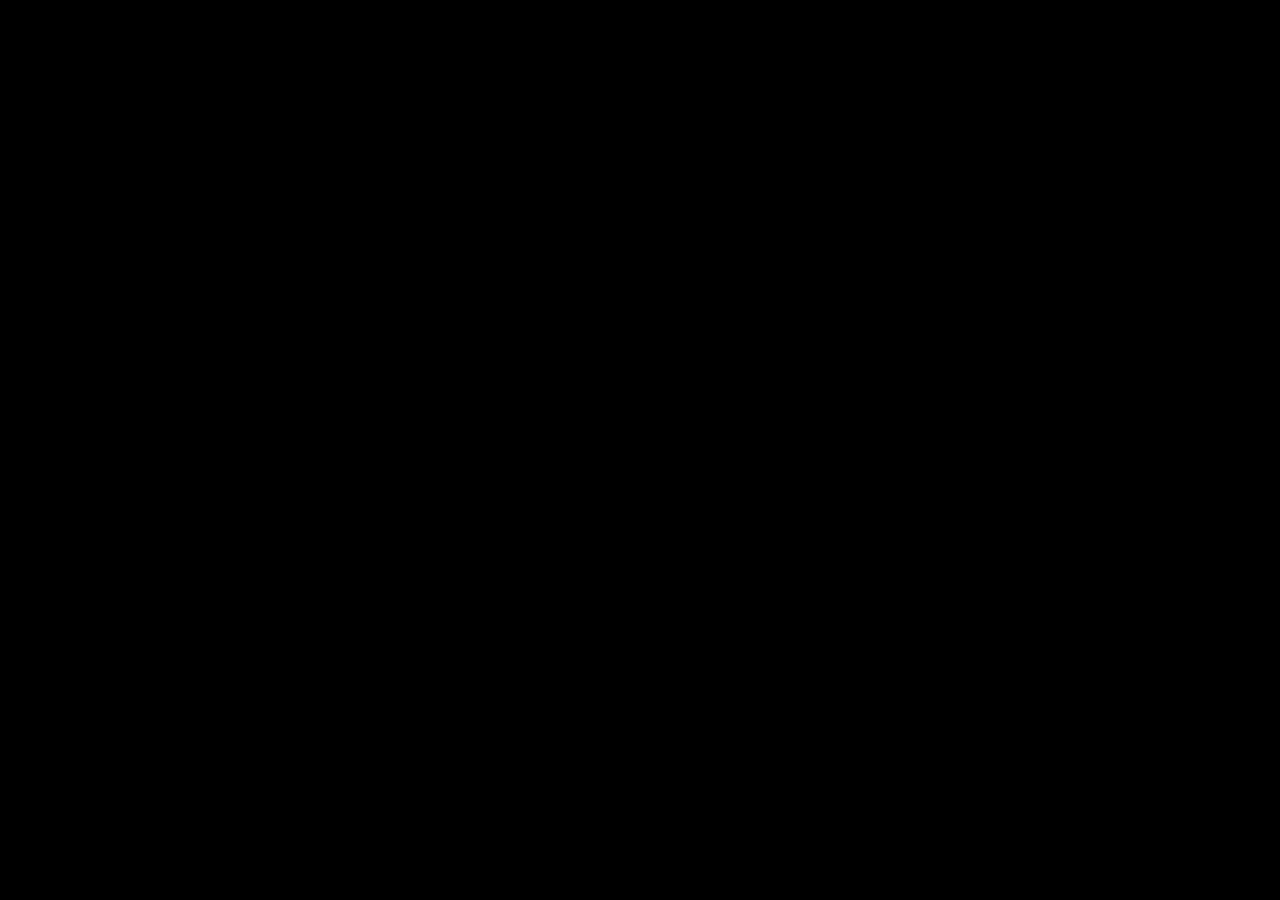
==== bunny-deffender/index.html @ d636dffb "starting src project." ====
<!DOCTYPE HTML>
<html>
<head>
	<meta charset="utf-8">
	<title>Bunny Defender</title>
	<style>
		body {
			padding: 0;
			margin: 0;
			background-color: #000000;
		}
	</style>
</head>
<body>

</body>
</html>
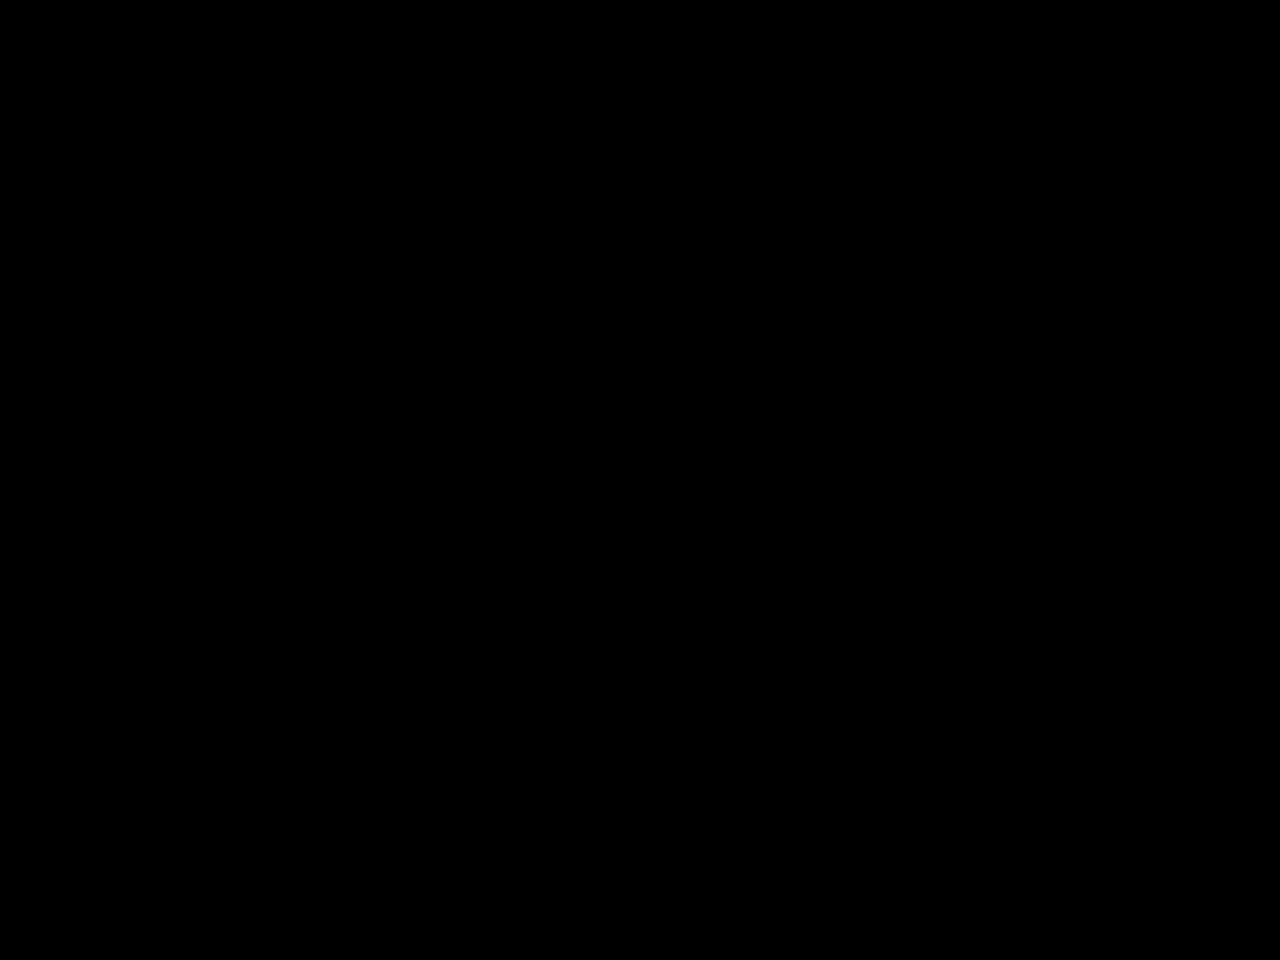
==== commit 5b95e1de: "new js files." ====
--- a/bunny-deffender/index.html
+++ b/bunny-deffender/index.html
@@ -3,15 +3,13 @@
 <head>
 	<meta charset="utf-8">
 	<title>Bunny Defender</title>
-	<style>
-		body {
-			padding: 0;
-			margin: 0;
-			background-color: #000000;
-		}
-	</style>
+	<link rel="stylesheet" href="libs/css/style.css">
+	<script src="libs/js/phaser.js" charset="utf-8"></script>
+	<script src="libs/js/main.js" charset="utf-8"></script>
+	<script src="libs/js/Boot.js" charset="utf-8"></script>
+	<script src="libs/js/Preloader.js" charset="utf-8"></script>
 </head>
 <body>
-
+	<div class="gameContainer"></div>
 </body>
-</html>+</html>
--- a/bunny-deffender/libs/css/style.css
+++ b/bunny-deffender/libs/css/style.css
@@ -0,0 +1,5 @@
+body {
+  padding: 0;
+  margin: 0;
+  background-color: #000000;
+}
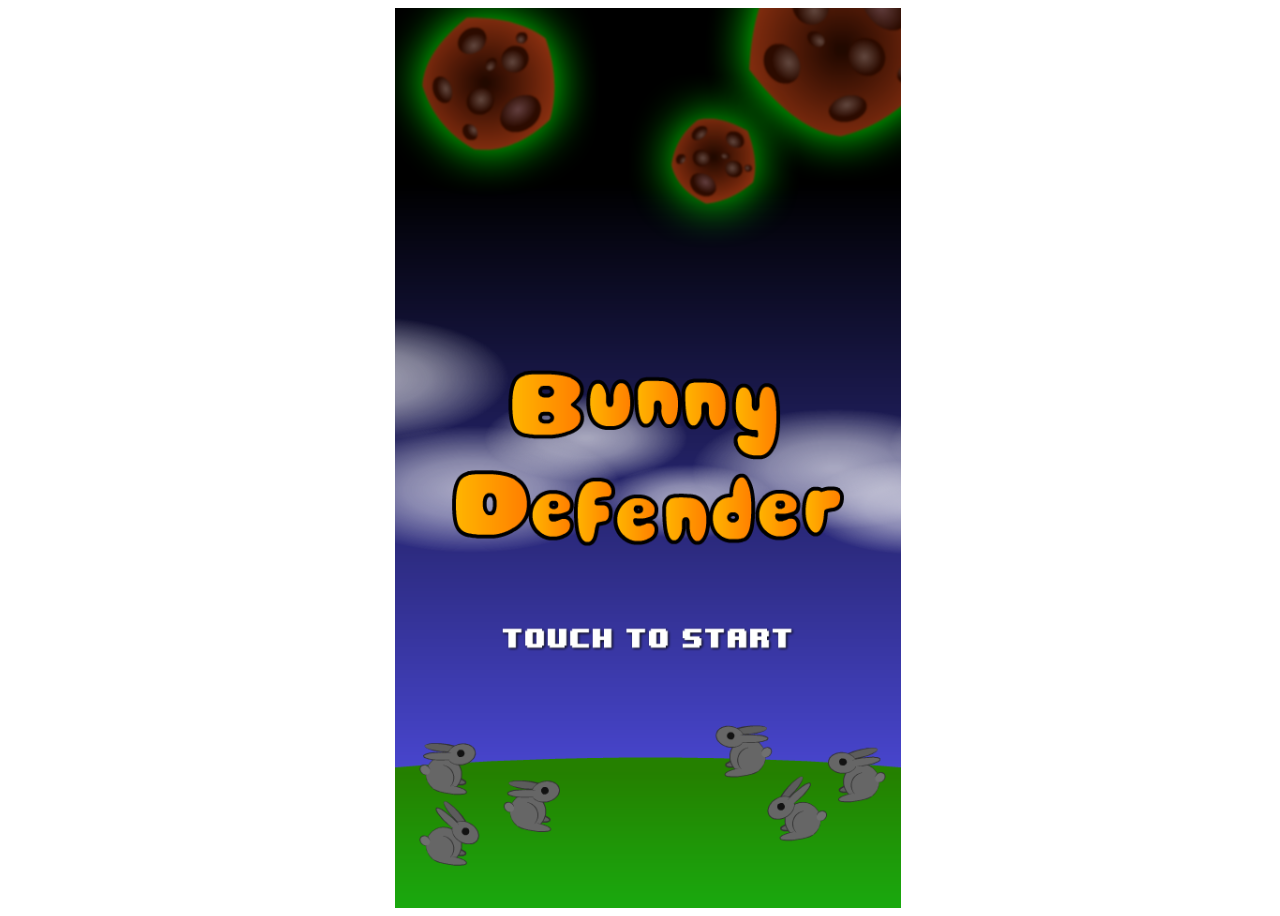
==== commit 7ba34278: "fixed bugs." ====
--- a/bunny-deffender/index.html
+++ b/bunny-deffender/index.html
@@ -3,13 +3,22 @@
 <head>
 	<meta charset="utf-8">
 	<title>Bunny Defender</title>
-	<link rel="stylesheet" href="libs/css/style.css">
-	<script src="libs/js/phaser.js" charset="utf-8"></script>
-	<script src="libs/js/main.js" charset="utf-8"></script>
-	<script src="libs/js/Boot.js" charset="utf-8"></script>
-	<script src="libs/js/Preloader.js" charset="utf-8"></script>
+    <script src="libs/phaser.js"></script>
+    <script src="Boot.js"></script>
+    <script src="Preloader.js"></script>
+    <script src="StartMenu.js"></script>
+		<link rel="stylesheet" href="/libs/style.css">
 </head>
 <body>
-	<div class="gameContainer"></div>
+    <div id="gameContainer"></div>
+    <script type="text/javascript">
+        window.onload = function() {
+            var game = new Phaser.Game(540, 960, Phaser.AUTO, 'gameContainer');
+            game.state.add('Boot', BunnyDefender.Boot);
+            game.state.add('Preloader', BunnyDefender.Preloader);
+            game.state.add('StartMenu', BunnyDefender.StartMenu);
+            game.state.start('Boot');
+        }
+    </script>
 </body>
 </html>
